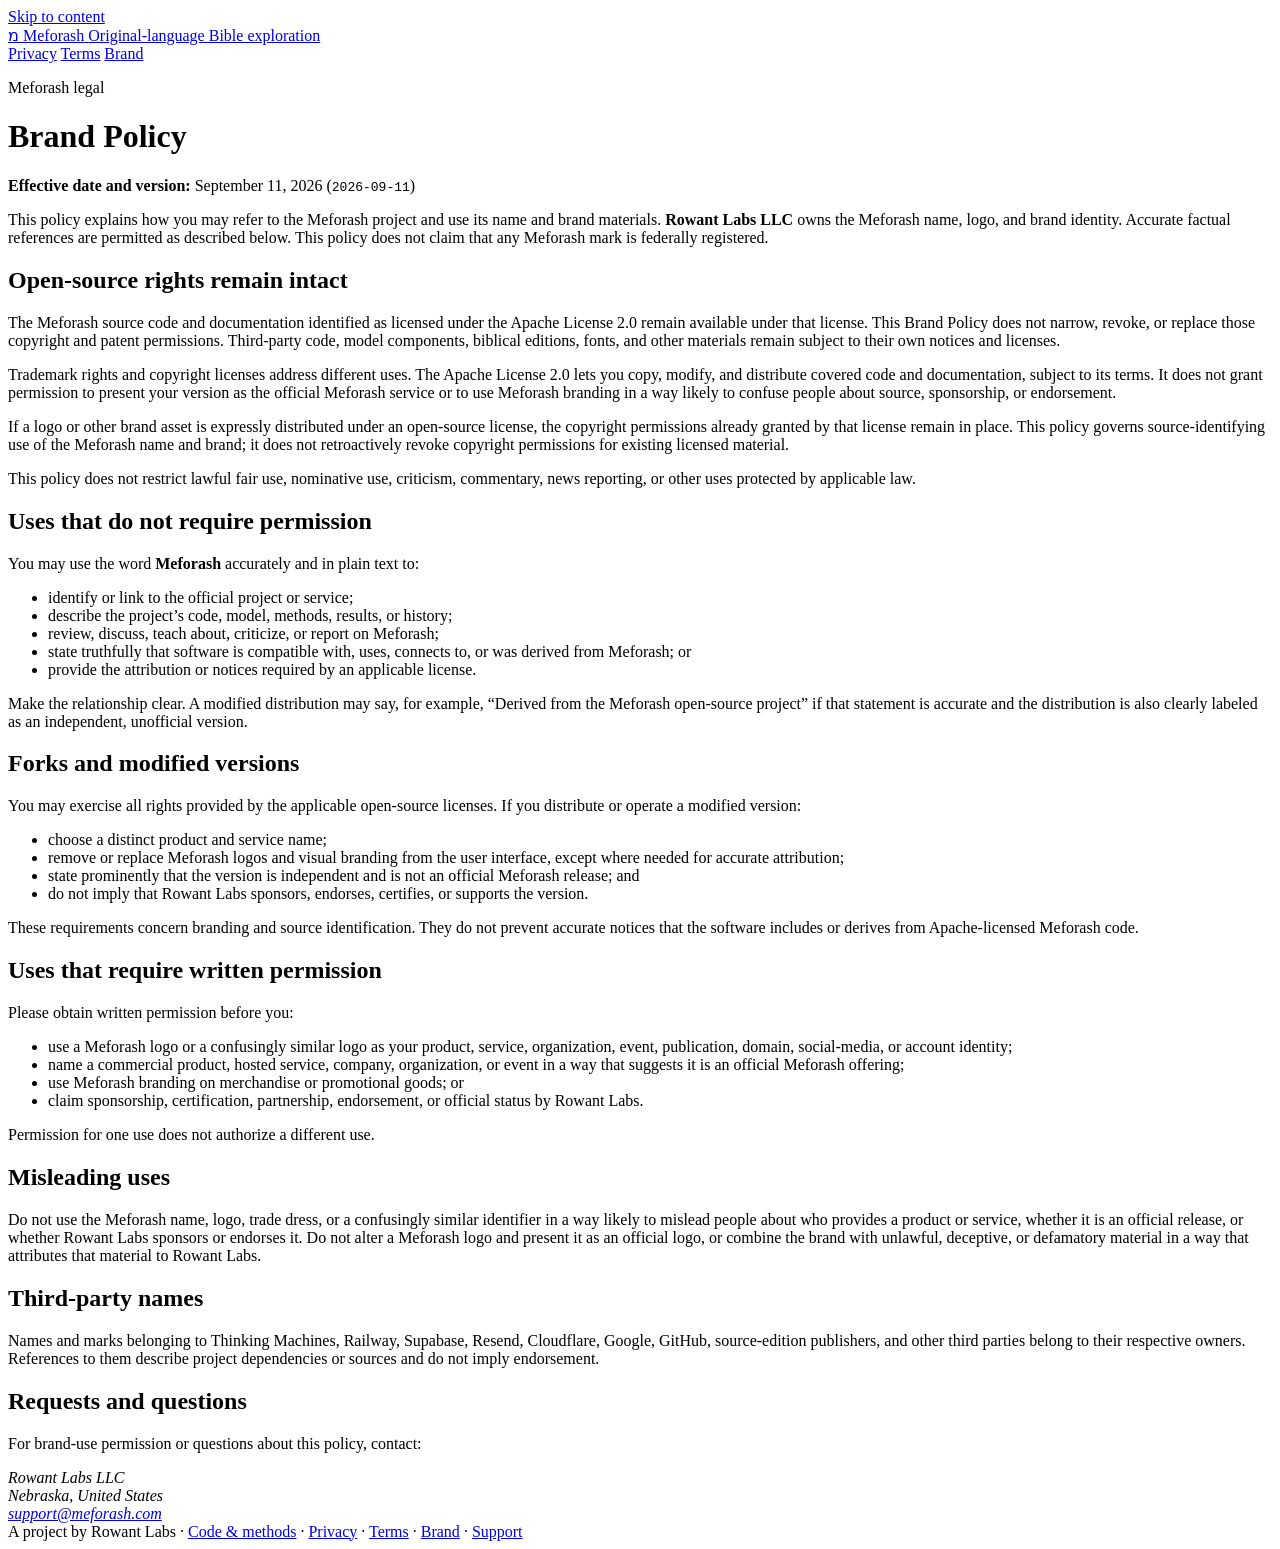
==== web/beta/brand.html @ 49a057bb "Complete public policies and improve chat waiting experience" ====
<!doctype html>
<html lang="en">
<head>
  <meta charset="utf-8">
  <meta name="viewport" content="width=device-width, initial-scale=1">
  <meta name="color-scheme" content="light">
  <meta name="theme-color" content="#f4f1e9">
  <title>Brand Policy · Meforash</title>
  <meta name="description" content="Guidelines for referring to Meforash and using its name and brand materials.">
  <link rel="stylesheet" href="/beta/styles.css">
  <link rel="stylesheet" href="/beta/legal.css">
  <link rel="icon" href="/favicon.svg" type="image/svg+xml">
</head>
<body class="legal-page">
  <a class="skip-link" href="#main-content">Skip to content</a>
  <header class="site-header">
    <a class="wordmark" href="/" aria-label="Meforash home">
      <span class="brand-mark" aria-hidden="true">מ</span>
      <span class="brand-lockup">
        <span class="brand-name">Meforash</span>
        <span class="brand-subtitle">Original-language Bible exploration</span>
      </span>
    </a>
    <nav class="header-actions" aria-label="Legal pages">
      <a href="/privacy">Privacy</a>
      <a href="/terms">Terms</a>
      <a href="/brand" aria-current="page">Brand</a>
    </nav>
  </header>

  <main id="main-content" class="legal-content">
    <header class="legal-title">
      <p class="eyebrow">Meforash legal</p>
      <h1>Brand Policy</h1>
      <p><strong>Effective date and version:</strong> September 11, 2026 (<code>2026-09-11</code>)</p>
    </header>

    <p>This policy explains how you may refer to the Meforash project and use its name and brand materials. <strong>Rowant Labs LLC</strong> owns the Meforash name, logo, and brand identity. Accurate factual references are permitted as described below. This policy does not claim that any Meforash mark is federally registered.</p>

    <section aria-labelledby="brand-open-source">
      <h2 id="brand-open-source">Open-source rights remain intact</h2>
      <p>The Meforash source code and documentation identified as licensed under the Apache License 2.0 remain available under that license. This Brand Policy does not narrow, revoke, or replace those copyright and patent permissions. Third-party code, model components, biblical editions, fonts, and other materials remain subject to their own notices and licenses.</p>
      <p>Trademark rights and copyright licenses address different uses. The Apache License 2.0 lets you copy, modify, and distribute covered code and documentation, subject to its terms. It does not grant permission to present your version as the official Meforash service or to use Meforash branding in a way likely to confuse people about source, sponsorship, or endorsement.</p>
      <p>If a logo or other brand asset is expressly distributed under an open-source license, the copyright permissions already granted by that license remain in place. This policy governs source-identifying use of the Meforash name and brand; it does not retroactively revoke copyright permissions for existing licensed material.</p>
      <p>This policy does not restrict lawful fair use, nominative use, criticism, commentary, news reporting, or other uses protected by applicable law.</p>
    </section>

    <section aria-labelledby="brand-permitted">
      <h2 id="brand-permitted">Uses that do not require permission</h2>
      <p>You may use the word <strong>Meforash</strong> accurately and in plain text to:</p>
      <ul>
        <li>identify or link to the official project or service;</li>
        <li>describe the project’s code, model, methods, results, or history;</li>
        <li>review, discuss, teach about, criticize, or report on Meforash;</li>
        <li>state truthfully that software is compatible with, uses, connects to, or was derived from Meforash; or</li>
        <li>provide the attribution or notices required by an applicable license.</li>
      </ul>
      <p>Make the relationship clear. A modified distribution may say, for example, “Derived from the Meforash open-source project” if that statement is accurate and the distribution is also clearly labeled as an independent, unofficial version.</p>
    </section>

    <section aria-labelledby="brand-forks">
      <h2 id="brand-forks">Forks and modified versions</h2>
      <p>You may exercise all rights provided by the applicable open-source licenses. If you distribute or operate a modified version:</p>
      <ul>
        <li>choose a distinct product and service name;</li>
        <li>remove or replace Meforash logos and visual branding from the user interface, except where needed for accurate attribution;</li>
        <li>state prominently that the version is independent and is not an official Meforash release; and</li>
        <li>do not imply that Rowant Labs sponsors, endorses, certifies, or supports the version.</li>
      </ul>
      <p>These requirements concern branding and source identification. They do not prevent accurate notices that the software includes or derives from Apache-licensed Meforash code.</p>
    </section>

    <section aria-labelledby="brand-permission">
      <h2 id="brand-permission">Uses that require written permission</h2>
      <p>Please obtain written permission before you:</p>
      <ul>
        <li>use a Meforash logo or a confusingly similar logo as your product, service, organization, event, publication, domain, social-media, or account identity;</li>
        <li>name a commercial product, hosted service, company, organization, or event in a way that suggests it is an official Meforash offering;</li>
        <li>use Meforash branding on merchandise or promotional goods; or</li>
        <li>claim sponsorship, certification, partnership, endorsement, or official status by Rowant Labs.</li>
      </ul>
      <p>Permission for one use does not authorize a different use.</p>
    </section>

    <section aria-labelledby="brand-misleading">
      <h2 id="brand-misleading">Misleading uses</h2>
      <p>Do not use the Meforash name, logo, trade dress, or a confusingly similar identifier in a way likely to mislead people about who provides a product or service, whether it is an official release, or whether Rowant Labs sponsors or endorses it. Do not alter a Meforash logo and present it as an official logo, or combine the brand with unlawful, deceptive, or defamatory material in a way that attributes that material to Rowant Labs.</p>
    </section>

    <section aria-labelledby="brand-third-party">
      <h2 id="brand-third-party">Third-party names</h2>
      <p>Names and marks belonging to Thinking Machines, Railway, Supabase, Resend, Cloudflare, Google, GitHub, source-edition publishers, and other third parties belong to their respective owners. References to them describe project dependencies or sources and do not imply endorsement.</p>
    </section>

    <section aria-labelledby="brand-contact">
      <h2 id="brand-contact">Requests and questions</h2>
      <p>For brand-use permission or questions about this policy, contact:</p>
      <address>
        Rowant Labs LLC<br>
        Nebraska, United States<br>
        <a href="mailto:support@meforash.com">support@meforash.com</a>
      </address>
    </section>
  </main>

  <footer class="launch-footer"><span>A project by Rowant Labs</span> · <a href="https://github.com/rowant-labs/meforash" rel="noopener noreferrer">Code &amp; methods</a> · <a href="/privacy">Privacy</a> · <a href="/terms">Terms</a> · <a href="/brand" aria-current="page">Brand</a> · <a href="mailto:support@meforash.com">Support</a></footer>
</body>
</html>
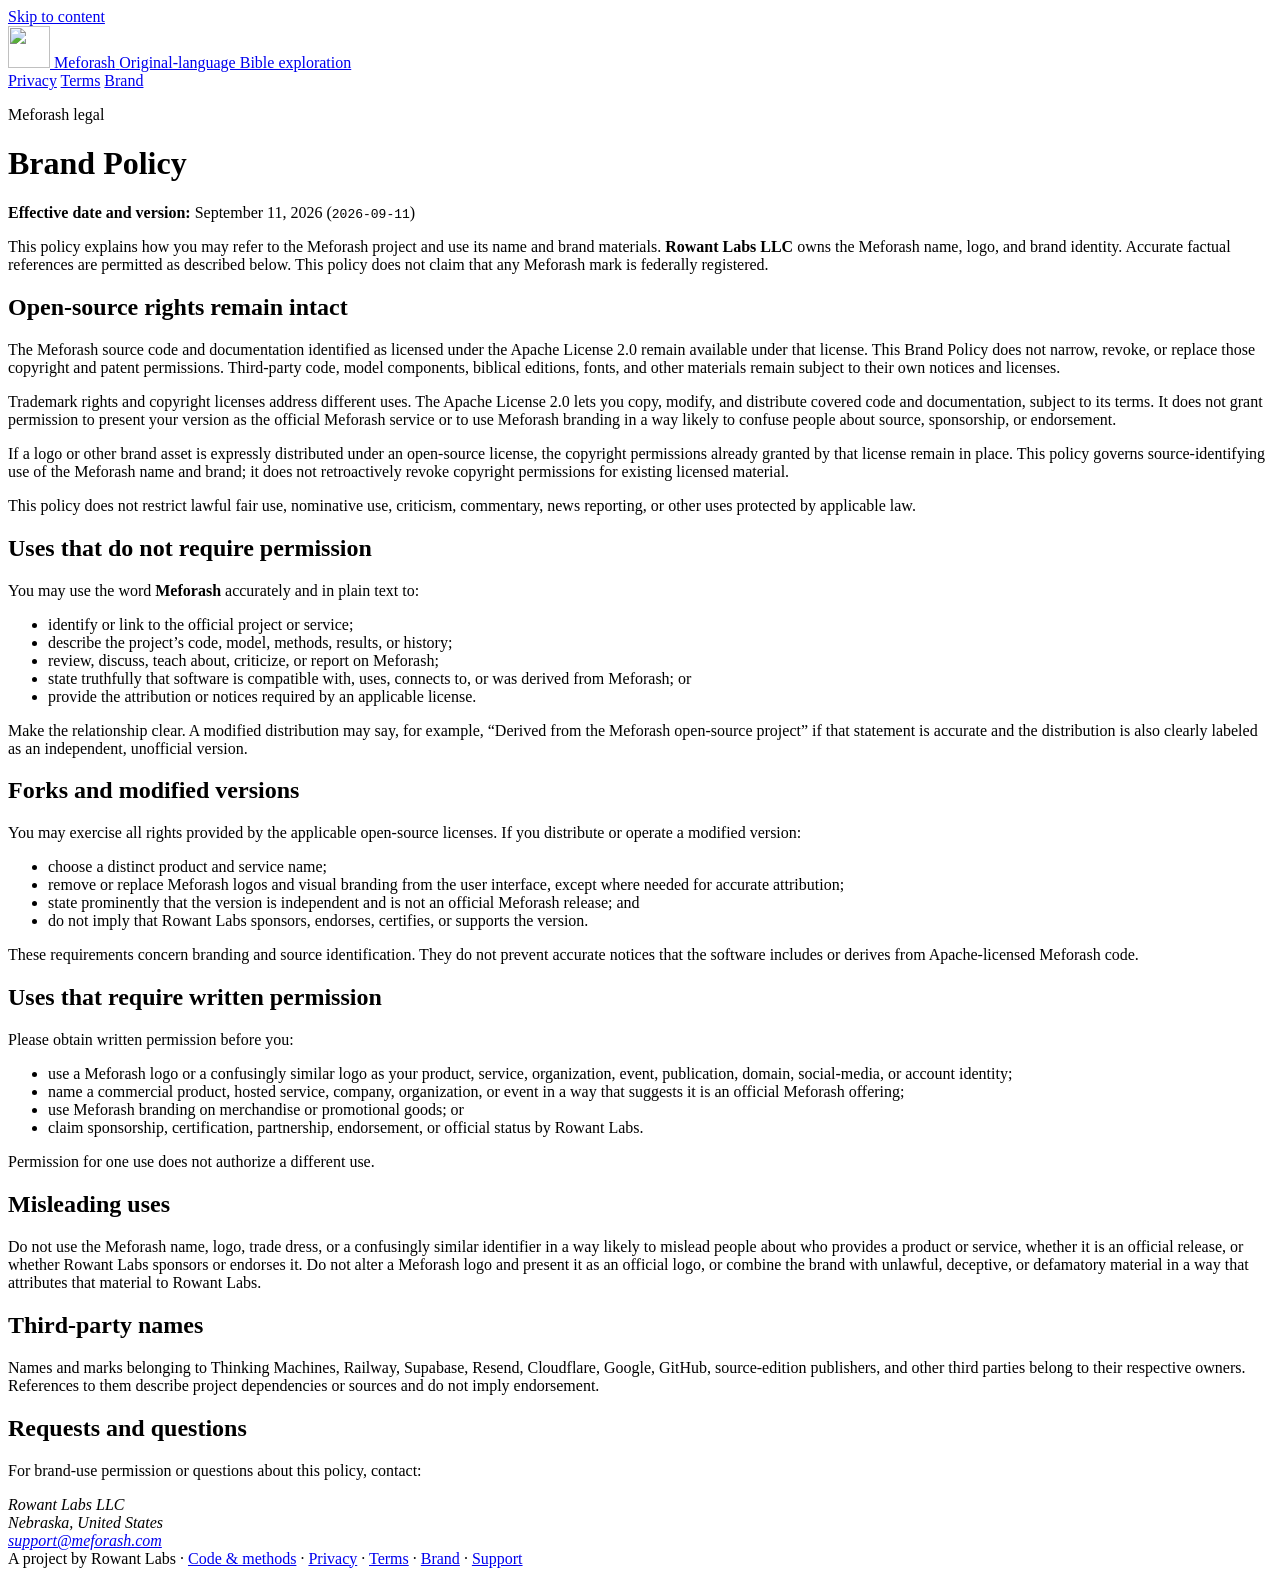
==== commit 1720a6cd: "Introduce combined Hebrew mem and Latin M brand mark" ====
--- a/web/beta/brand.html
+++ b/web/beta/brand.html
@@ -9,13 +9,15 @@
   <meta name="description" content="Guidelines for referring to Meforash and using its name and brand materials.">
   <link rel="stylesheet" href="/beta/styles.css">
   <link rel="stylesheet" href="/beta/legal.css">
-  <link rel="icon" href="/favicon.svg" type="image/svg+xml">
+  <link rel="icon" href="/favicon.ico" sizes="16x16 32x32 48x48">
+  <link rel="icon" href="/favicon-v2.svg" type="image/svg+xml" sizes="any">
+  <link rel="apple-touch-icon" href="/apple-touch-icon.png" sizes="180x180">
 </head>
 <body class="legal-page">
   <a class="skip-link" href="#main-content">Skip to content</a>
   <header class="site-header">
     <a class="wordmark" href="/" aria-label="Meforash home">
-      <span class="brand-mark" aria-hidden="true">מ</span>
+      <img class="brand-mark" src="/beta/logo.svg" alt="" width="42" height="42">
       <span class="brand-lockup">
         <span class="brand-name">Meforash</span>
         <span class="brand-subtitle">Original-language Bible exploration</span>
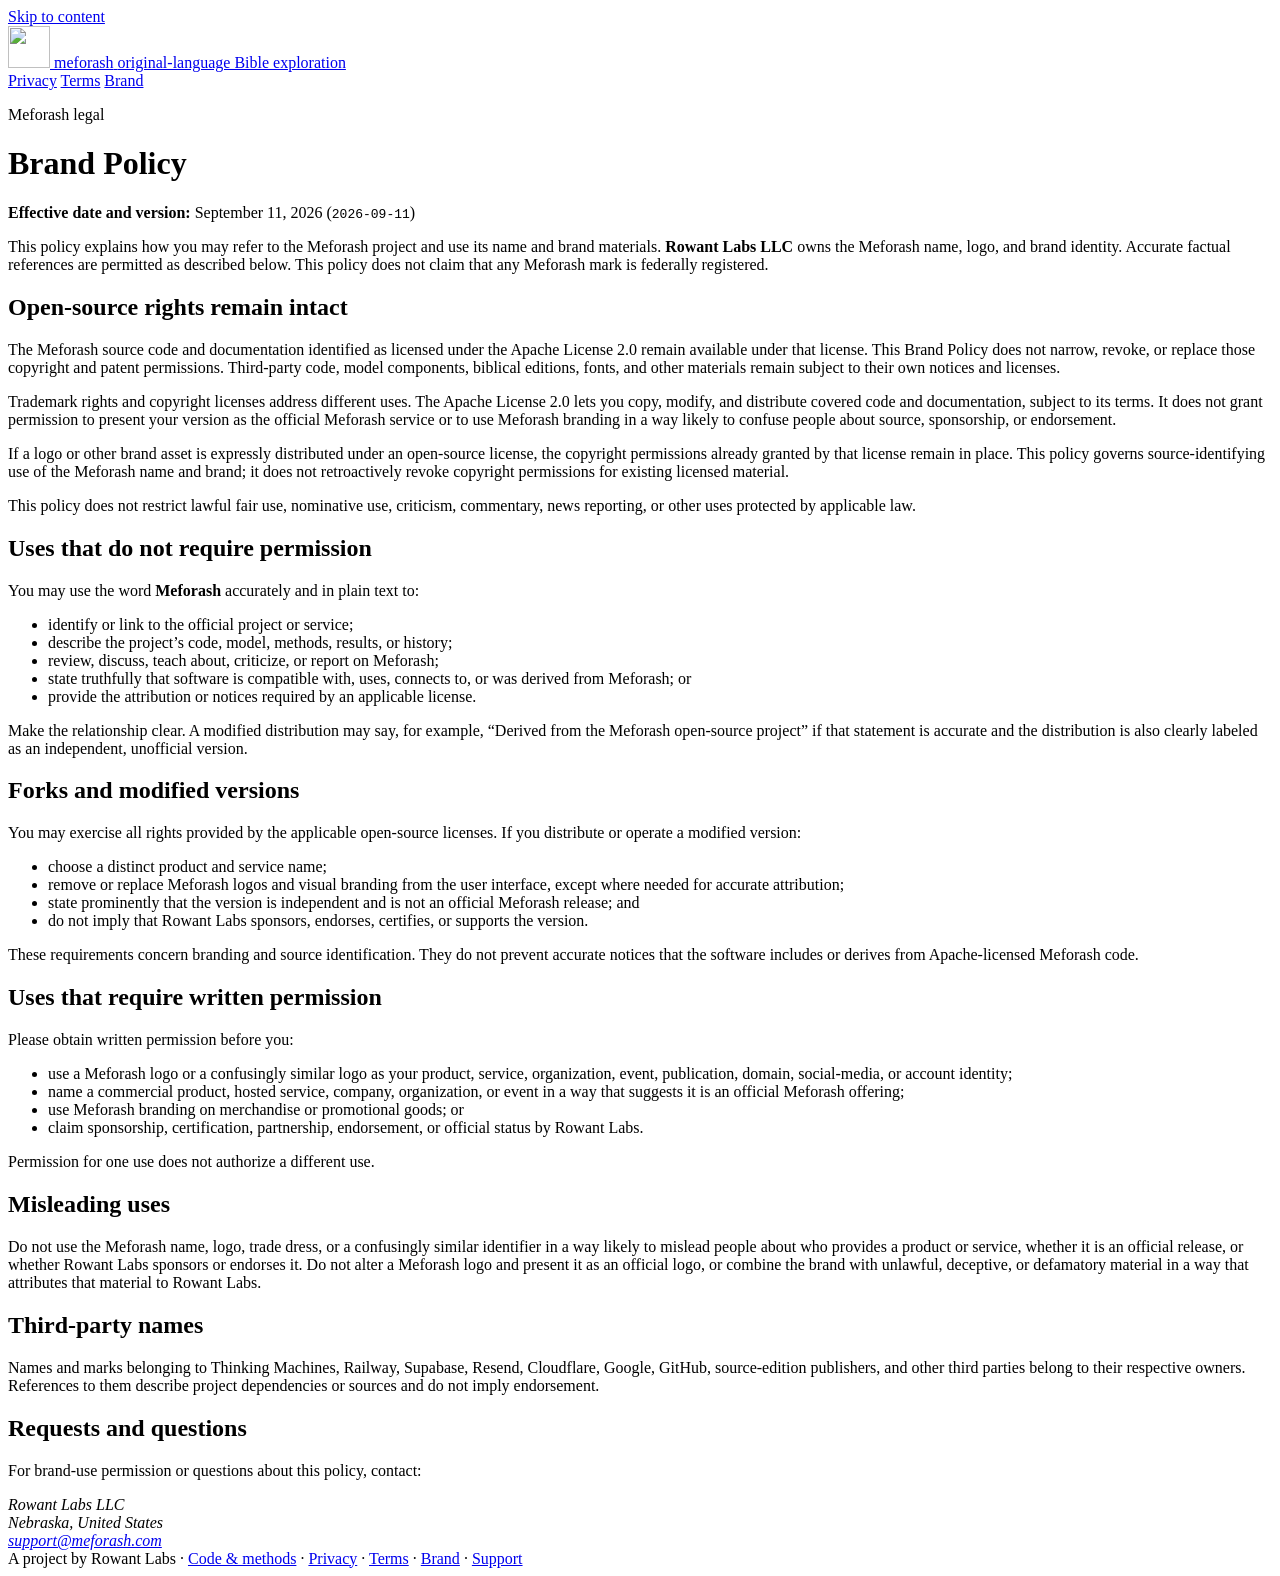
==== commit eb644804: "Refine logo strokes and adopt lowercase wordmark" ====
--- a/web/beta/brand.html
+++ b/web/beta/brand.html
@@ -10,7 +10,7 @@
   <link rel="stylesheet" href="/beta/styles.css">
   <link rel="stylesheet" href="/beta/legal.css">
   <link rel="icon" href="/favicon.ico" sizes="16x16 32x32 48x48">
-  <link rel="icon" href="/favicon-v2.svg" type="image/svg+xml" sizes="any">
+  <link rel="icon" href="/favicon-v3.svg" type="image/svg+xml" sizes="any">
   <link rel="apple-touch-icon" href="/apple-touch-icon.png" sizes="180x180">
 </head>
 <body class="legal-page">
@@ -19,8 +19,8 @@
     <a class="wordmark" href="/" aria-label="Meforash home">
       <img class="brand-mark" src="/beta/logo.svg" alt="" width="42" height="42">
       <span class="brand-lockup">
-        <span class="brand-name">Meforash</span>
-        <span class="brand-subtitle">Original-language Bible exploration</span>
+        <span class="brand-name">meforash</span>
+        <span class="brand-subtitle">original-language Bible exploration</span>
       </span>
     </a>
     <nav class="header-actions" aria-label="Legal pages">
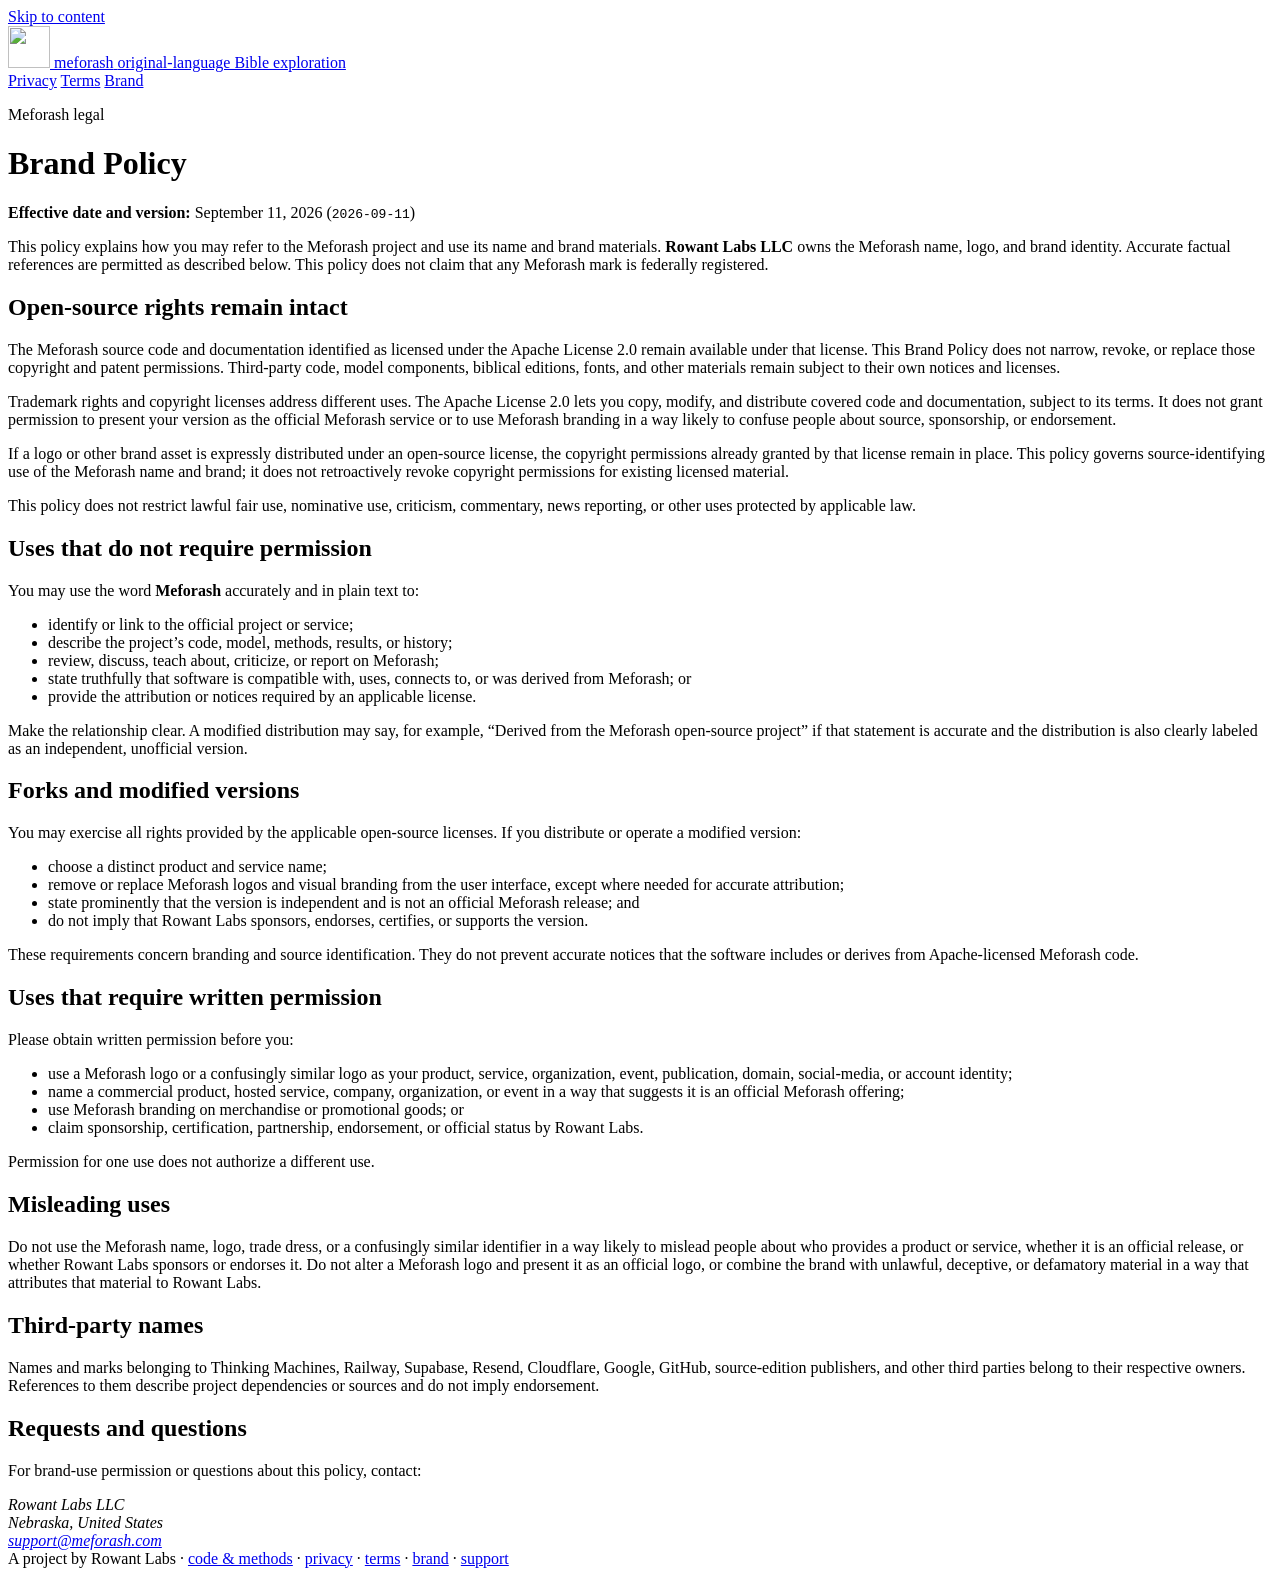
==== commit f51d3abc: "Lowercase footer navigation labels" ====
--- a/web/beta/brand.html
+++ b/web/beta/brand.html
@@ -9,15 +9,16 @@
   <meta name="description" content="Guidelines for referring to Meforash and using its name and brand materials.">
   <link rel="stylesheet" href="/beta/styles.css">
   <link rel="stylesheet" href="/beta/legal.css">
-  <link rel="icon" href="/favicon.ico" sizes="16x16 32x32 48x48">
-  <link rel="icon" href="/favicon-v3.svg" type="image/svg+xml" sizes="any">
-  <link rel="apple-touch-icon" href="/apple-touch-icon.png" sizes="180x180">
+  <link rel="icon" href="/favicon-v5.ico" sizes="16x16 32x32 48x48">
+  <link rel="icon" href="/favicon-v5.svg" type="image/svg+xml" sizes="any" media="(prefers-color-scheme: light)">
+  <link rel="icon" href="/favicon-dark-v5.svg" type="image/svg+xml" sizes="any" media="(prefers-color-scheme: dark)">
+  <link rel="apple-touch-icon" href="/apple-touch-v4.png" sizes="180x180">
 </head>
 <body class="legal-page">
   <a class="skip-link" href="#main-content">Skip to content</a>
   <header class="site-header">
     <a class="wordmark" href="/" aria-label="Meforash home">
-      <img class="brand-mark" src="/beta/logo.svg" alt="" width="42" height="42">
+      <img class="brand-mark" src="/beta/logo-v4.svg" alt="" width="42" height="42">
       <span class="brand-lockup">
         <span class="brand-name">meforash</span>
         <span class="brand-subtitle">original-language Bible exploration</span>
@@ -105,6 +106,6 @@
     </section>
   </main>
 
-  <footer class="launch-footer"><span>A project by Rowant Labs</span> · <a href="https://github.com/rowant-labs/meforash" rel="noopener noreferrer">Code &amp; methods</a> · <a href="/privacy">Privacy</a> · <a href="/terms">Terms</a> · <a href="/brand" aria-current="page">Brand</a> · <a href="mailto:support@meforash.com">Support</a></footer>
+  <footer class="launch-footer"><span>A project by Rowant Labs</span> · <a href="https://github.com/rowant-labs/meforash" rel="noopener noreferrer">code &amp; methods</a> · <a href="/privacy">privacy</a> · <a href="/terms">terms</a> · <a href="/brand" aria-current="page">brand</a> · <a href="mailto:support@meforash.com">support</a></footer>
 </body>
 </html>
